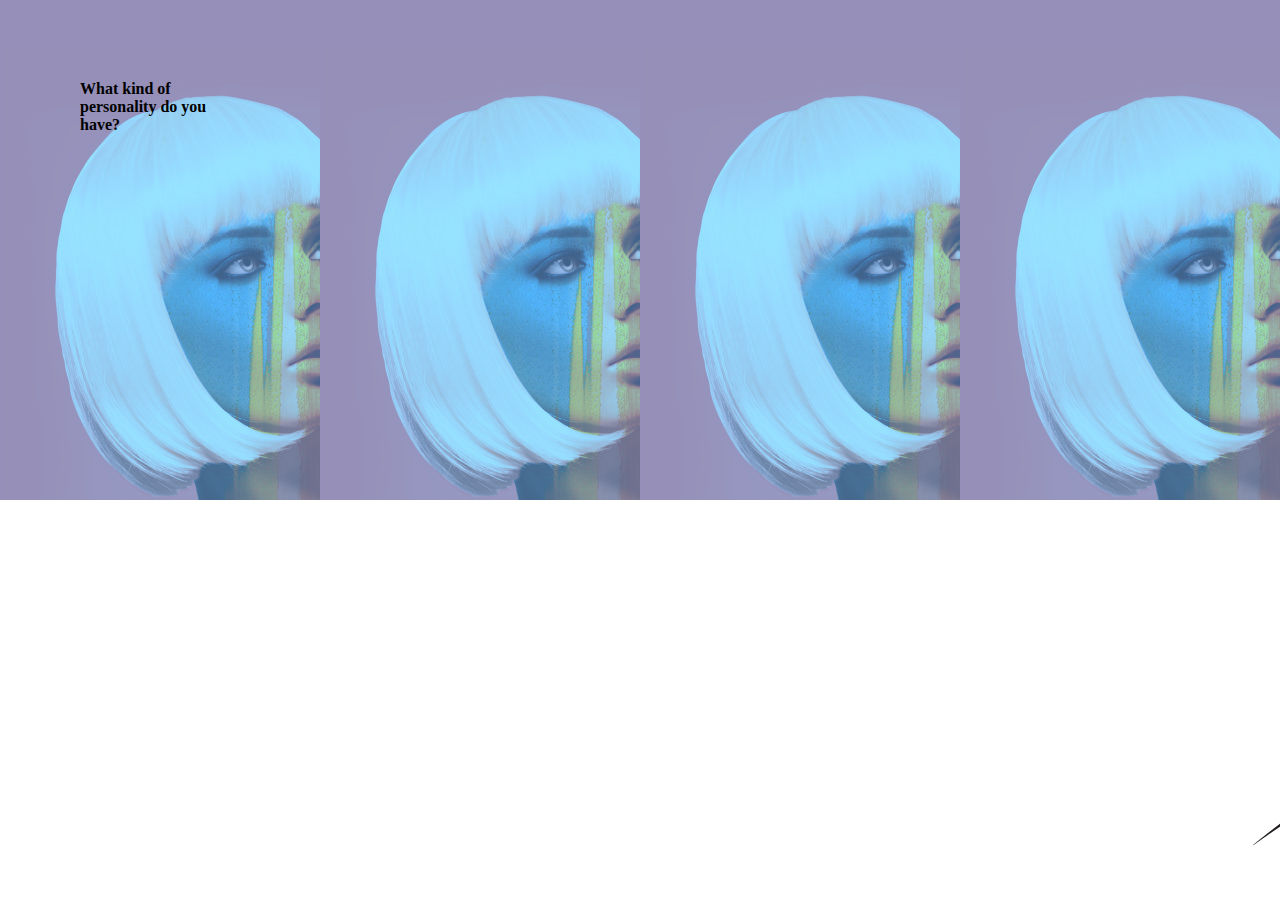
==== index.html @ d594ce85 "add opacity to background images on divs" ====
<!DOCTYPE html>
<html>
  <head>
    <meta name="viewport" content="width=device-width">
    <!--Stylesheet-->
    <link href="css/application.css" rel="stylesheet" type="text/css">
    <title>Cards</title>
  </head>
  <body>
    <section class="wrapper">
      <div class="row">
        <div class="column-3 card">
          <h4>What kind of personality do you have?</h4>
        </div>
        <div class="column-3 card">

        </div>
        <div class="column-3 card">

        </div>
        <div class="column-3 card">

        </div>
      </div>
    </section>
    <!--Scripts-->
    <script src="js/scripts.js"></script>
  </body>
</html>
---- css/application.css ----
html, body, div, span, applet, object, iframe, h1, h2, h3, h4, h5, h6, p, blockquote, pre, a, abbr, acronym, address, big, cite, code, del, dfn, em, font, img, ins, kbd, q, s, samp, small, strike, strong, sub, sup, tt, var, b, u, i, center, dl, dt, dd, ol, ul, li, fieldset, form, label, legend, caption {
  margin: 0;
  padding: 0;
  box-sizing: border-box; }

.wrapper,
.row {
  *zoom: 1; }
  .wrapper:before,
  .row:before, .wrapper:after,
  .row:after {
    content: " ";
    display: table; }
  .wrapper:after,
  .row:after {
    clear: both; }

body {
  background-image: url("../img/hair.png"); }

div {
  background-color: #2DC7FF;
  z-index: 0; }

.card {
  width: auto;
  height: 500px;
  display: block;
  position: relative; }

.card::after {
  content: "";
  background-image: url("../img/pink.jpg");
  opacity: 0.5;
  top: 0;
  left: 0;
  bottom: 0;
  right: 0;
  position: absolute;
  z-index: -1; }

.wrapper {
  width: 100%;
  margin: 0 auto; }

[class*='column-'] {
  float: left;
  padding: 5em;
  width: 100%;
  min-height: 100px; }

@media only screen and (min-width: 30em) {
  .column-3 {
    width: 25%; } }
html {
  box-sizing: border-box; }

*, *::after, *::before {
  box-sizing: inherit; }

/*# sourceMappingURL=application.css.map */
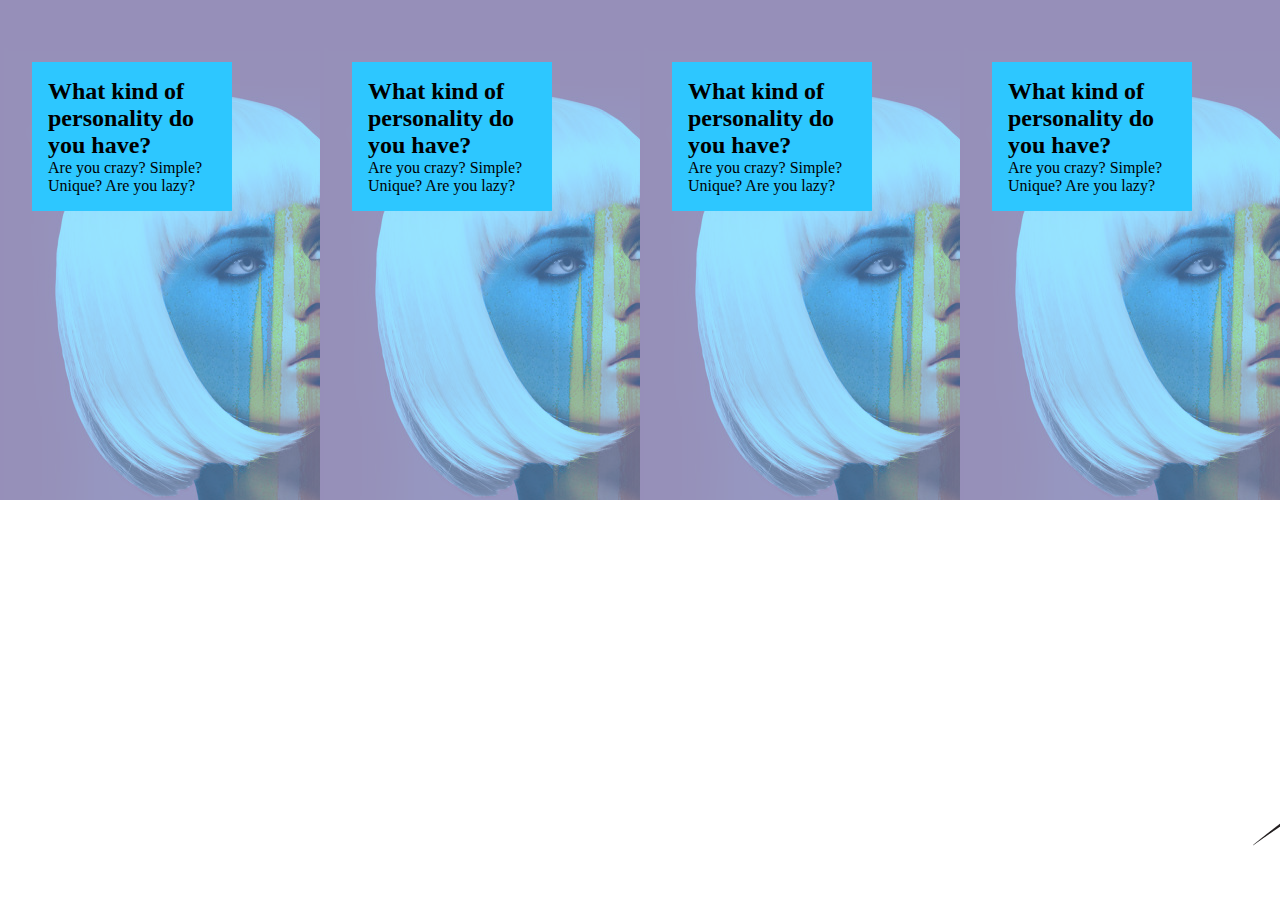
==== commit 76cc505b: "add content on top of cards" ====
--- a/index.html
+++ b/index.html
@@ -10,16 +10,36 @@
     <section class="wrapper">
       <div class="row">
         <div class="column-3 card">
-          <h4>What kind of personality do you have?</h4>
+          <div class="text">
+            <h2>What kind of personality do you have?</h2>
+            <p>
+              Are you crazy? Simple? Unique? Are you lazy?
+            </p>
+          </div>
         </div>
         <div class="column-3 card">
-
+          <div class="text">
+            <h2>What kind of personality do you have?</h2>
+            <p>
+              Are you crazy? Simple? Unique? Are you lazy?
+            </p>
+          </div>
         </div>
         <div class="column-3 card">
-
+          <div class="text">
+            <h2>What kind of personality do you have?</h2>
+            <p>
+              Are you crazy? Simple? Unique? Are you lazy?
+            </p>
+          </div>
         </div>
         <div class="column-3 card">
-
+          <div class="text">
+            <h2>What kind of personality do you have?</h2>
+            <p>
+              Are you crazy? Simple? Unique? Are you lazy?
+            </p>
+          </div>
         </div>
       </div>
     </section>
--- a/css/application.css
+++ b/css/application.css
@@ -17,6 +17,11 @@
 
 body {
   background-image: url("../img/hair.png"); }
+
+img {
+  width: auto;
+  max-width: 100%;
+  height: auto; }
 
 div {
   background-color: #2DC7FF;
@@ -39,13 +44,19 @@
   position: absolute;
   z-index: -1; }
 
+.text {
+  position: relative;
+  top: 30px;
+  width: 200px;
+  padding: 1em; }
+
 .wrapper {
   width: 100%;
   margin: 0 auto; }
 
 [class*='column-'] {
   float: left;
-  padding: 5em;
+  padding: 2em;
   width: 100%;
   min-height: 100px; }
 
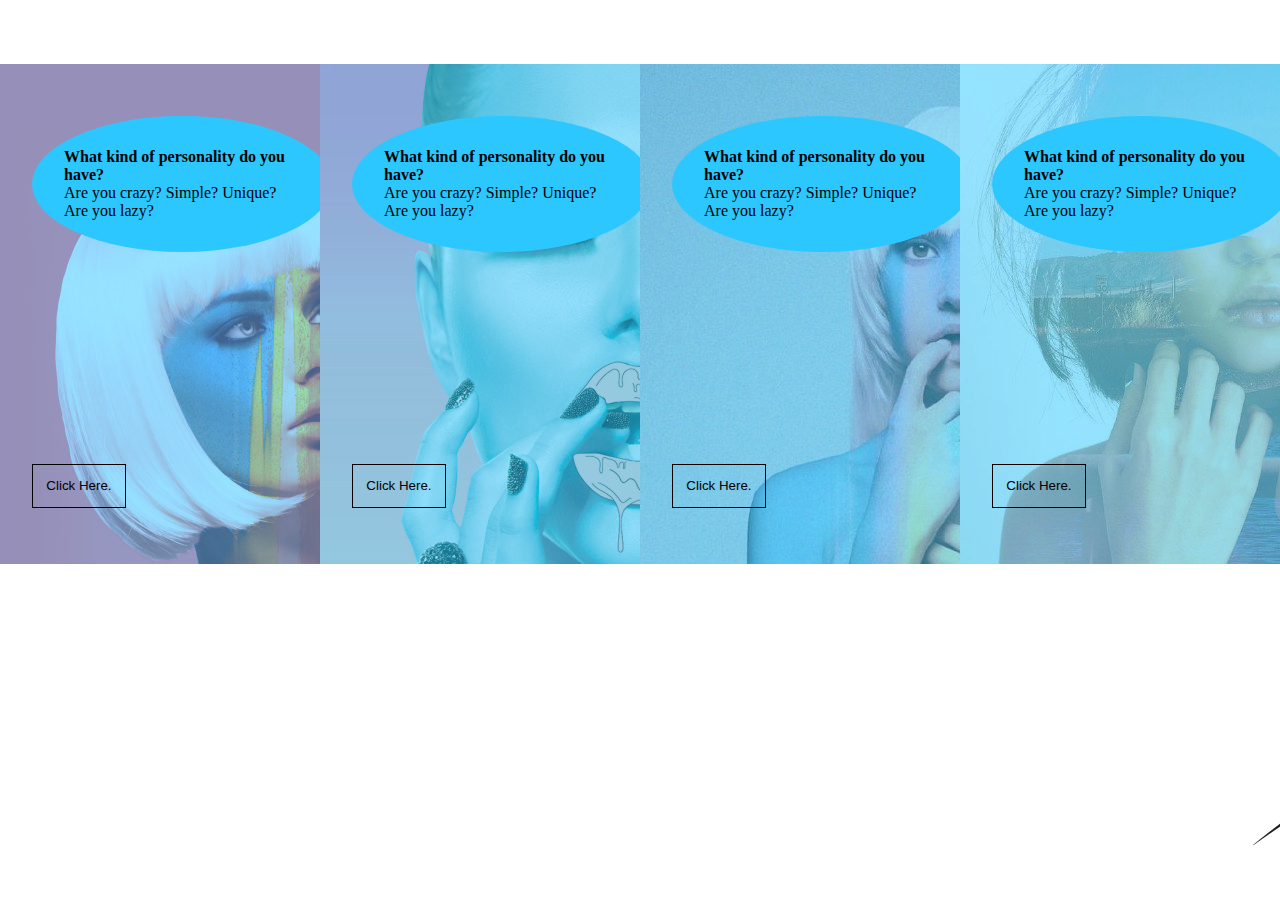
==== commit 6e38bc59: "add buttons with hover" ====
--- a/index.html
+++ b/index.html
@@ -9,6 +9,45 @@
   <body>
     <section class="wrapper">
       <div class="row">
+        <div class="column-3 cardOne">
+          <div class="text">
+            <h2>What kind of personality do you have?</h2>
+            <p>
+              Are you crazy? Simple? Unique? Are you lazy?
+            </p>
+          </div>
+          <button type="button" name="button">Click Here.</button>
+        </div>
+        <div class="column-3 cardTwo">
+          <div class="text">
+            <h2>What kind of personality do you have?</h2>
+            <p>
+              Are you crazy? Simple? Unique? Are you lazy?
+            </p>
+          </div>
+          <button type="button" name="button">Click Here.</button>
+        </div>
+        <div class="column-3 cardThree">
+          <div class="text">
+            <h2>What kind of personality do you have?</h2>
+            <p>
+              Are you crazy? Simple? Unique? Are you lazy?
+            </p>
+          </div>
+          <button type="button" name="button">Click Here.</button>
+        </div>
+        <div class="column-3 cardFour">
+          <div class="text">
+            <h2>What kind of personality do you have?</h2>
+            <p>
+              Are you crazy? Simple? Unique? Are you lazy?
+            </p>
+          </div>
+          <button type="button" name="button">Click Here.</button>
+        </div>
+      </div>
+<!--
+      <div class="row">
         <div class="column-3 card">
           <div class="text">
             <h2>What kind of personality do you have?</h2>
@@ -16,6 +55,16 @@
               Are you crazy? Simple? Unique? Are you lazy?
             </p>
           </div>
+          <button type="button" name="button">Click Here.</button>
+        </div>
+        <div class="column-3 card">
+          <div class="text">
+            <h2>What kind of personality do you have?</h2>
+            <p>
+              Are you crazy? Simple? Unique? Are you lazy?
+            </p>
+          </div>
+          <button type="button" name="button">Click Here.</button>
         </div>
         <div class="column-3 card">
           <div class="text">
@@ -33,15 +82,7 @@
             </p>
           </div>
         </div>
-        <div class="column-3 card">
-          <div class="text">
-            <h2>What kind of personality do you have?</h2>
-            <p>
-              Are you crazy? Simple? Unique? Are you lazy?
-            </p>
-          </div>
-        </div>
-      </div>
+      </div> -->
     </section>
     <!--Scripts-->
     <script src="js/scripts.js"></script>
--- a/css/application.css
+++ b/css/application.css
@@ -18,22 +18,38 @@
 body {
   background-image: url("../img/hair.png"); }
 
+button {
+  position: absolute;
+  top: 400px;
+  padding: 1em;
+  background: none;
+  border: 1px solid black; }
+  button:hover {
+    background: #ED6879; }
+
 img {
   width: auto;
   max-width: 100%;
   height: auto; }
 
+h2 {
+  font-size: 1em; }
+
 div {
   background-color: #2DC7FF;
+  top: 0;
+  left: 0;
+  bottom: 0;
+  right: 0;
   z-index: 0; }
 
-.card {
+.cardOne {
   width: auto;
   height: 500px;
   display: block;
   position: relative; }
 
-.card::after {
+.cardOne::after {
   content: "";
   background-image: url("../img/pink.jpg");
   opacity: 0.5;
@@ -44,11 +60,66 @@
   position: absolute;
   z-index: -1; }
 
+.cardTwo {
+  width: auto;
+  height: 500px;
+  display: block;
+  position: relative; }
+
+.cardTwo::after {
+  content: "";
+  background-image: url("../img/lips.jpg");
+  opacity: 0.5;
+  top: 0;
+  left: 0;
+  bottom: 0;
+  right: 0;
+  position: absolute;
+  z-index: -1; }
+
+.cardThree {
+  width: auto;
+  height: 500px;
+  display: block;
+  position: relative; }
+
+.cardThree::after {
+  content: "";
+  background-image: url("../img/skin.jpg");
+  opacity: 0.5;
+  top: 0;
+  left: 0;
+  bottom: 0;
+  right: 0;
+  position: absolute;
+  z-index: -1; }
+
+.cardFour {
+  width: auto;
+  height: 500px;
+  display: block;
+  position: relative; }
+
+.cardFour::after {
+  content: "";
+  background-image: url("../img/face.jpg");
+  opacity: 0.5;
+  top: 0;
+  left: 0;
+  bottom: 0;
+  right: 0;
+  position: absolute;
+  z-index: -1; }
+
 .text {
   position: relative;
-  top: 30px;
-  width: 200px;
-  padding: 1em; }
+  top: 20px;
+  width: 300px;
+  padding: 2em;
+  border-radius: 90%; }
+
+.row {
+  margin-top: 4em; }
 
 .wrapper {
   width: 100%;
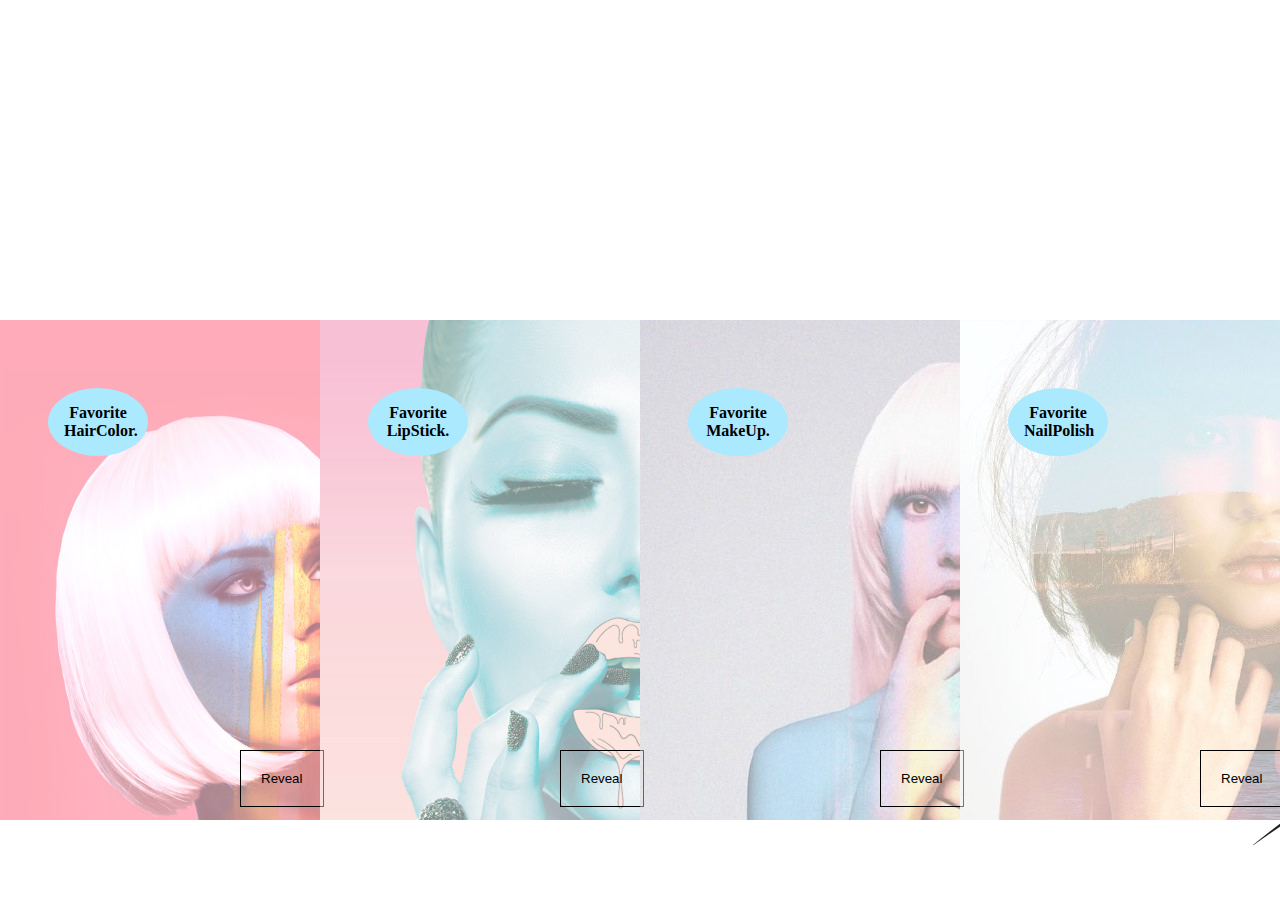
==== commit 86807c62: "add sass color function using hue" ====
--- a/index.html
+++ b/index.html
@@ -11,41 +11,31 @@
       <div class="row">
         <div class="column-3 cardOne">
           <div class="text">
-            <h2>What kind of personality do you have?</h2>
-            <p>
-              Are you crazy? Simple? Unique? Are you lazy?
-            </p>
+            <h2>Favorite HairColor.</h2>
           </div>
-          <button type="button" name="button">Click Here.</button>
+          <button type="button" name="button">Reveal</button>
         </div>
         <div class="column-3 cardTwo">
           <div class="text">
-            <h2>What kind of personality do you have?</h2>
-            <p>
-              Are you crazy? Simple? Unique? Are you lazy?
-            </p>
+            <h2>Favorite LipStick.</h2>
           </div>
-          <button type="button" name="button">Click Here.</button>
+          <button type="button" name="button">Reveal</button>
         </div>
+        <div class="float">
         <div class="column-3 cardThree">
           <div class="text">
-            <h2>What kind of personality do you have?</h2>
-            <p>
-              Are you crazy? Simple? Unique? Are you lazy?
-            </p>
+            <h2>Favorite MakeUp.</h2>
           </div>
-          <button type="button" name="button">Click Here.</button>
+          <button type="button" name="button">Reveal</button>
         </div>
         <div class="column-3 cardFour">
           <div class="text">
-            <h2>What kind of personality do you have?</h2>
-            <p>
-              Are you crazy? Simple? Unique? Are you lazy?
-            </p>
+            <h2>Favorite NailPolish</h2>
           </div>
-          <button type="button" name="button">Click Here.</button>
+          <button type="button" name="button">Reveal</button>
         </div>
       </div>
+    </div>
 <!--
       <div class="row">
         <div class="column-3 card">
--- a/css/application.css
+++ b/css/application.css
@@ -2,6 +2,12 @@
   margin: 0;
   padding: 0;
   box-sizing: border-box; }
+
+html {
+  box-sizing: border-box; }
+
+*, *::after, *::before {
+  box-sizing: inherit; }
 
 .wrapper,
 .row {
@@ -20,12 +26,14 @@
 
 button {
   position: absolute;
-  top: 400px;
-  padding: 1em;
+  top: 430px;
+  left: 240px;
+  padding: 1.5em;
   background: none;
   border: 1px solid black; }
   button:hover {
-    background: #ED6879; }
+    background: #ED6879;
+    opacity: .5; }
 
 img {
   width: auto;
@@ -33,10 +41,10 @@
   height: auto; }
 
 h2 {
-  font-size: 1em; }
+  font-size: 1em;
+  text-align: center; }
 
 div {
-  background-color: #2DC7FF;
   top: 0;
   left: 0;
   bottom: 0;
@@ -112,32 +120,49 @@
   z-index: -1; }
 
 .text {
+  background-color: #abe9ff;
   position: relative;
   top: 20px;
-  width: 300px;
-  padding: 2em;
+  width: 100px;
+  padding: 1em;
   border-radius: 90%; }
 
 .row {
-  margin-top: 4em; }
+  margin-top: 20em; }
 
 .wrapper {
-  width: 100%;
-  margin: 0 auto; }
+  max-width: 85%;
+  margin-left: auto;
+  margin-right: auto; }
+  .wrapper::after {
+    clear: both;
+    content: "";
+    display: table; }
 
 [class*='column-'] {
   float: left;
-  padding: 2em;
+  padding: 3em;
   width: 100%;
   min-height: 100px; }
 
-@media only screen and (min-width: 30em) {
+@media only screen and (min-width: 480px) {
+  .wrapper {
+    width: 100%;
+    max-width: 90em; }
+
   .column-3 {
     width: 25%; } }
-html {
-  box-sizing: border-box; }
+@media only screen and (max-width: 490px) {
+  .wrapper {
+    max-width: 100%;
+    margin-left: auto;
+    margin-right: auto; }
+    .wrapper::after {
+      clear: both;
+      content: "";
+      display: table; }
 
-*, *::after, *::before {
-  box-sizing: inherit; }
+  .row {
+    margin-top: 0; } }
 
 /*# sourceMappingURL=application.css.map */
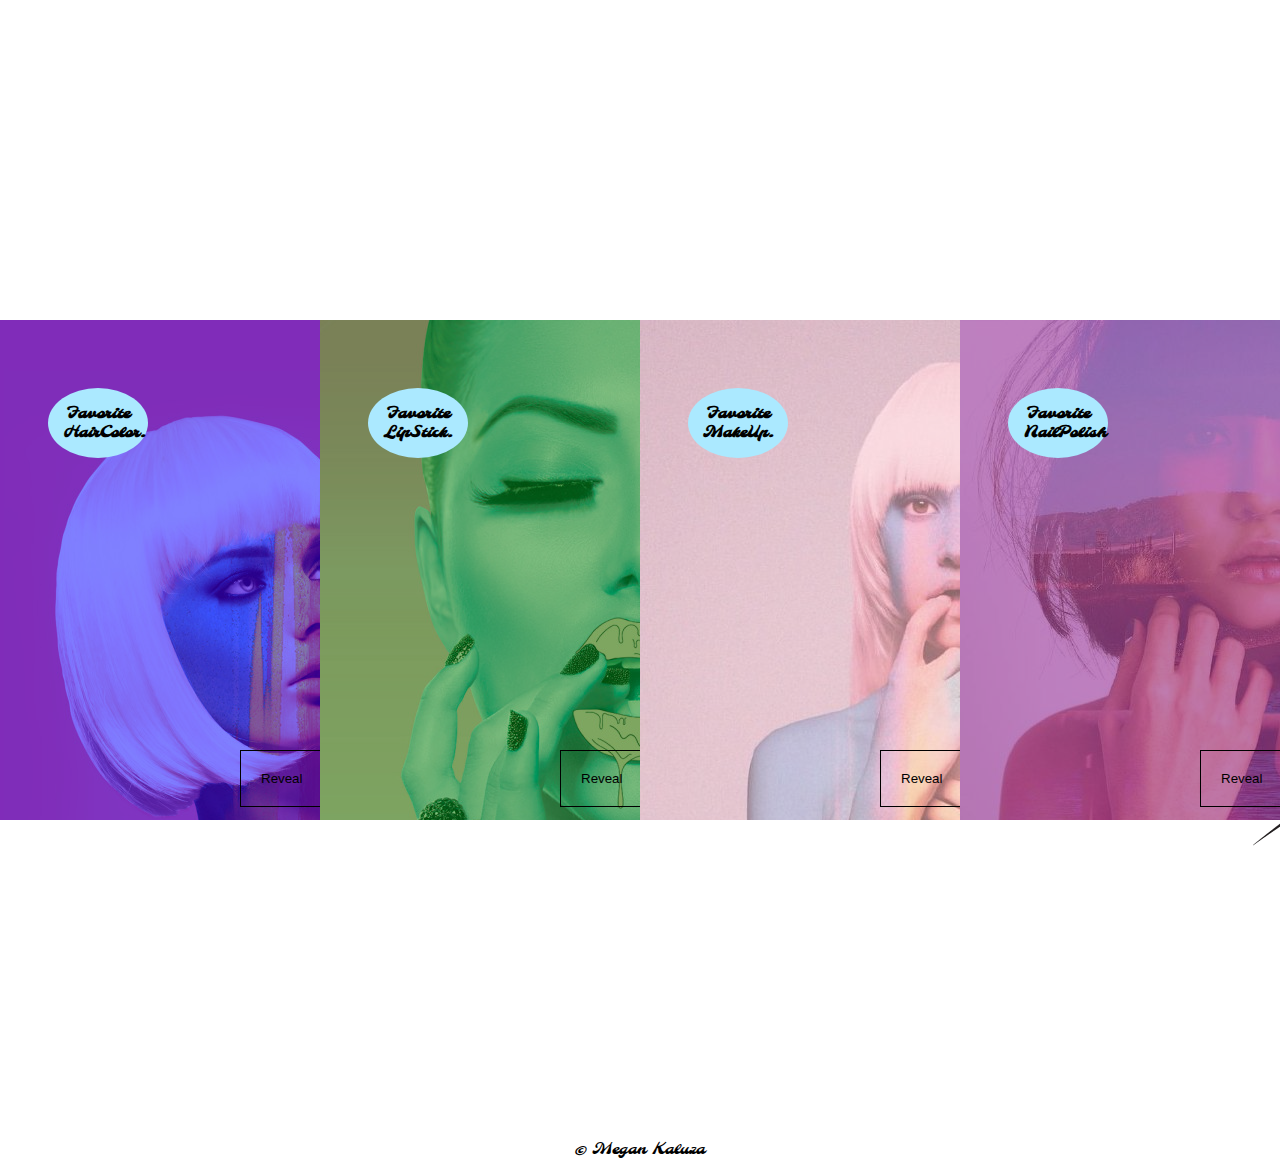
==== commit 7904dea5: "add google fonts and created a font-stack variable" ====
--- a/index.html
+++ b/index.html
@@ -22,58 +22,23 @@
           <button type="button" name="button">Reveal</button>
         </div>
         <div class="float">
-        <div class="column-3 cardThree">
-          <div class="text">
-            <h2>Favorite MakeUp.</h2>
+          <div class="column-3 cardThree">
+            <div class="text">
+              <h2>Favorite MakeUp.</h2>
+            </div>
+            <button type="button" name="button">Reveal</button>
           </div>
-          <button type="button" name="button">Reveal</button>
-        </div>
-        <div class="column-3 cardFour">
-          <div class="text">
-            <h2>Favorite NailPolish</h2>
+          <div class="column-3 cardFour">
+            <div class="text">
+              <h2>Favorite NailPolish</h2>
+            </div>
+            <button type="button" name="button">Reveal</button>
           </div>
-          <button type="button" name="button">Reveal</button>
         </div>
       </div>
-    </div>
-<!--
-      <div class="row">
-        <div class="column-3 card">
-          <div class="text">
-            <h2>What kind of personality do you have?</h2>
-            <p>
-              Are you crazy? Simple? Unique? Are you lazy?
-            </p>
-          </div>
-          <button type="button" name="button">Click Here.</button>
-        </div>
-        <div class="column-3 card">
-          <div class="text">
-            <h2>What kind of personality do you have?</h2>
-            <p>
-              Are you crazy? Simple? Unique? Are you lazy?
-            </p>
-          </div>
-          <button type="button" name="button">Click Here.</button>
-        </div>
-        <div class="column-3 card">
-          <div class="text">
-            <h2>What kind of personality do you have?</h2>
-            <p>
-              Are you crazy? Simple? Unique? Are you lazy?
-            </p>
-          </div>
-        </div>
-        <div class="column-3 card">
-          <div class="text">
-            <h2>What kind of personality do you have?</h2>
-            <p>
-              Are you crazy? Simple? Unique? Are you lazy?
-            </p>
-          </div>
-        </div>
-      </div> -->
     </section>
+
+    <footer>&copy; Megan Kaluza</footer>
     <!--Scripts-->
     <script src="js/scripts.js"></script>
   </body>
--- a/css/application.css
+++ b/css/application.css
@@ -1,3 +1,4 @@
+@import url("https://fonts.googleapis.com/css?family=Molle:400i");
 html, body, div, span, applet, object, iframe, h1, h2, h3, h4, h5, h6, p, blockquote, pre, a, abbr, acronym, address, big, cite, code, del, dfn, em, font, img, ins, kbd, q, s, samp, small, strike, strong, sub, sup, tt, var, b, u, i, center, dl, dt, dd, ol, ul, li, fieldset, form, label, legend, caption {
   margin: 0;
   padding: 0;
@@ -41,6 +42,7 @@
   height: auto; }
 
 h2 {
+  font-family: "Molle", cursive;
   font-size: 1em;
   text-align: center; }
 
@@ -51,7 +53,13 @@
   right: 0;
   z-index: 0; }
 
+footer {
+  text-align: center;
+  margin-top: 20em;
+  font-family: "Molle", cursive; }
+
 .cardOne {
+  background: blue;
   width: auto;
   height: 500px;
   display: block;
@@ -69,6 +77,7 @@
   z-index: -1; }
 
 .cardTwo {
+  background: green;
   width: auto;
   height: 500px;
   display: block;
@@ -86,6 +95,7 @@
   z-index: -1; }
 
 .cardThree {
+  background: pink;
   width: auto;
   height: 500px;
   display: block;
@@ -103,6 +113,7 @@
   z-index: -1; }
 
 .cardFour {
+  background: purple;
   width: auto;
   height: 500px;
   display: block;
@@ -163,6 +174,9 @@
       display: table; }
 
   .row {
-    margin-top: 0; } }
+    margin-top: 0; }
+
+  footer {
+    margin: 0; } }
 
 /*# sourceMappingURL=application.css.map */
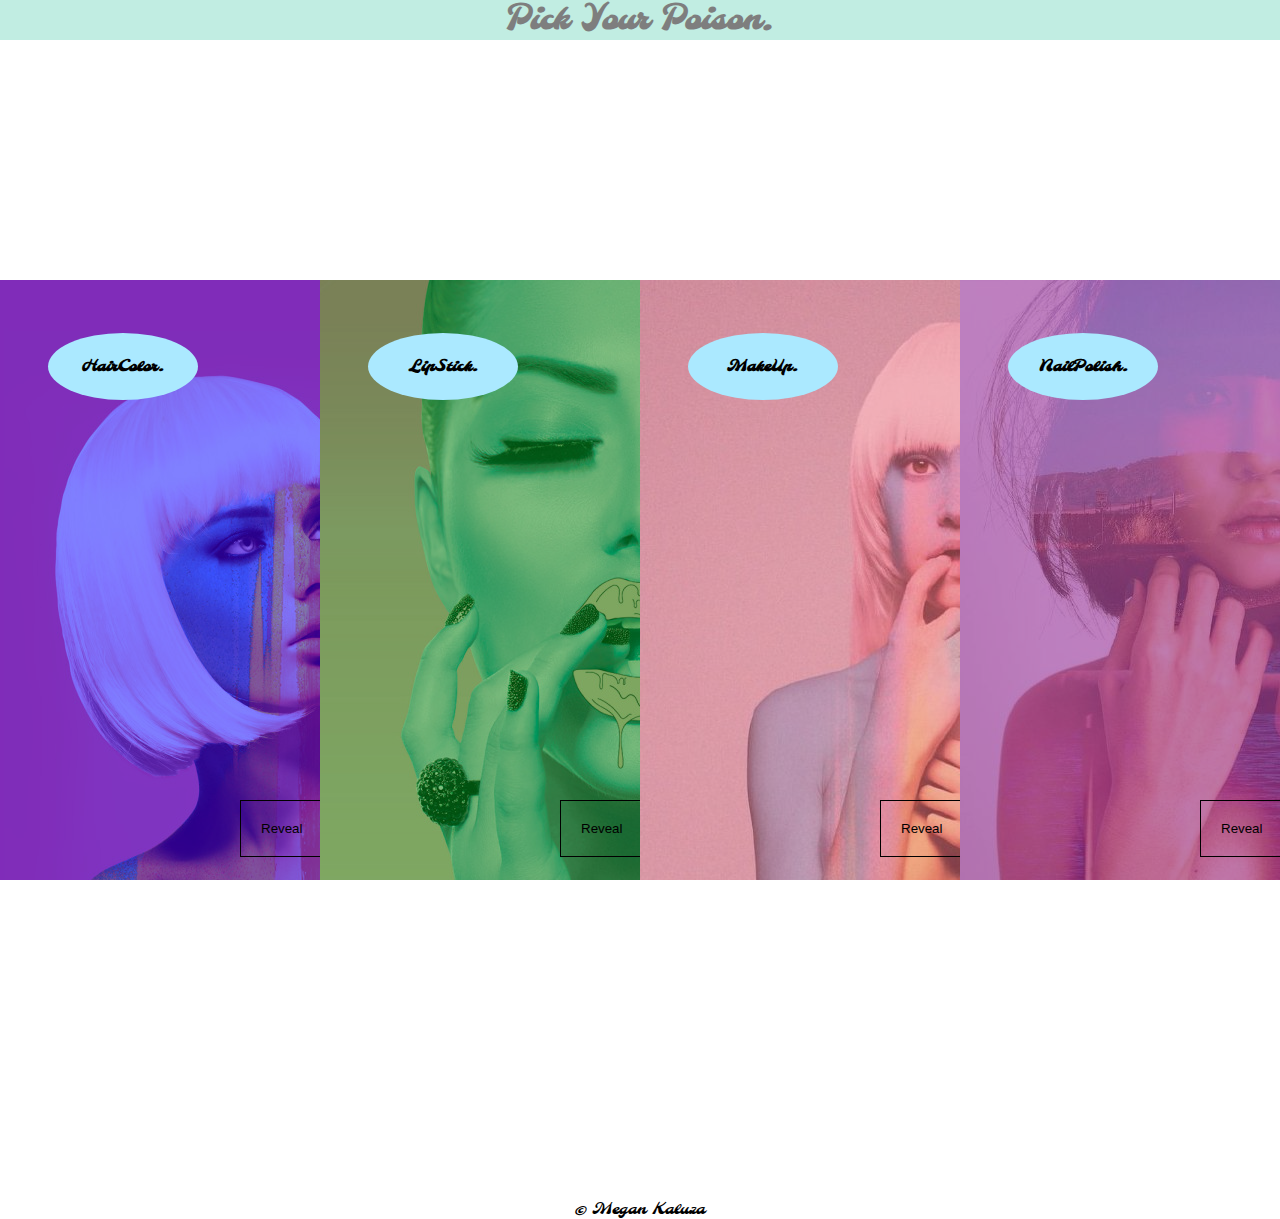
==== commit d43e6029: "add extends/mixins/variables, also refactor scss files" ====
--- a/index.html
+++ b/index.html
@@ -4,40 +4,42 @@
     <meta name="viewport" content="width=device-width">
     <!--Stylesheet-->
     <link href="css/application.css" rel="stylesheet" type="text/css">
-    <title>Cards</title>
+    <title>BeautyCards.</title>
   </head>
   <body>
+<header>
+  <h1>Pick Your Poison.</h1>
+</header>
     <section class="wrapper">
       <div class="row">
-        <div class="column-3 cardOne">
+        <div class="column cardOne">
           <div class="text">
-            <h2>Favorite HairColor.</h2>
+            <h2>HairColor.</h2>
           </div>
           <button type="button" name="button">Reveal</button>
         </div>
-        <div class="column-3 cardTwo">
+        <div class="column cardTwo">
           <div class="text">
-            <h2>Favorite LipStick.</h2>
+            <h2>LipStick.</h2>
           </div>
           <button type="button" name="button">Reveal</button>
         </div>
         <div class="float">
-          <div class="column-3 cardThree">
+          <div class="column cardThree">
             <div class="text">
-              <h2>Favorite MakeUp.</h2>
+              <h2>MakeUp.</h2>
             </div>
             <button type="button" name="button">Reveal</button>
           </div>
-          <div class="column-3 cardFour">
+          <div class="column cardFour">
             <div class="text">
-              <h2>Favorite NailPolish</h2>
+              <h2>NailPolish.</h2>
             </div>
             <button type="button" name="button">Reveal</button>
           </div>
         </div>
       </div>
     </section>
-
     <footer>&copy; Megan Kaluza</footer>
     <!--Scripts-->
     <script src="js/scripts.js"></script>
--- a/css/application.css
+++ b/css/application.css
@@ -10,41 +10,24 @@
 *, *::after, *::before {
   box-sizing: inherit; }
 
-.wrapper,
-.row {
-  *zoom: 1; }
-  .wrapper:before,
-  .row:before, .wrapper:after,
-  .row:after {
-    content: " ";
-    display: table; }
-  .wrapper:after,
-  .row:after {
-    clear: both; }
+footer, h1, h2 {
+  text-align: center; }
 
-body {
-  background-image: url("../img/hair.png"); }
+.cardOne, .cardTwo, .cardThree, .cardFour {
+  width: auto;
+  height: 600px;
+  display: block;
+  position: relative; }
 
-button {
+.cardOne::after, .cardTwo::after, .cardThree::after, .cardFour::after {
+  content: "";
+  opacity: 0.5;
+  top: 0;
+  left: 0;
+  bottom: 0;
+  right: 0;
   position: absolute;
-  top: 430px;
-  left: 240px;
-  padding: 1.5em;
-  background: none;
-  border: 1px solid black; }
-  button:hover {
-    background: #ED6879;
-    opacity: .5; }
-
-img {
-  width: auto;
-  max-width: 100%;
-  height: auto; }
-
-h2 {
-  font-family: "Molle", cursive;
-  font-size: 1em;
-  text-align: center; }
+  z-index: -1; }
 
 div {
   top: 0;
@@ -53,93 +36,78 @@
   right: 0;
   z-index: 0; }
 
+button:hover, .text:hover {
+  opacity: .5; }
+
 footer {
-  text-align: center;
   margin-top: 20em;
   font-family: "Molle", cursive; }
 
+header {
+  background-color: #84DCC6;
+  opacity: .5; }
+
+button {
+  position: absolute;
+  top: 520px;
+  left: 240px;
+  padding: 1.5em;
+  background: none;
+  border: 1px solid black; }
+  button:hover {
+    background: white; }
+
+body {
+  background-image: url("../img/hair.png"); }
+
+img {
+  width: auto;
+  max-width: 100%;
+  height: auto; }
+
+h1 {
+  font-family: "Molle", cursive; }
+
+h2 {
+  font-family: "Molle", cursive;
+  font-size: 1em; }
+
 .cardOne {
-  background: blue;
-  width: auto;
-  height: 500px;
-  display: block;
-  position: relative; }
-
-.cardOne::after {
-  content: "";
-  background-image: url("../img/pink.jpg");
-  opacity: 0.5;
-  top: 0;
-  left: 0;
-  bottom: 0;
-  right: 0;
-  position: absolute;
-  z-index: -1; }
+  background: blue; }
+  .cardOne::after {
+    background-image: url("../img/pink.jpg"); }
 
 .cardTwo {
-  background: green;
-  width: auto;
-  height: 500px;
-  display: block;
-  position: relative; }
-
-.cardTwo::after {
-  content: "";
-  background-image: url("../img/lips.jpg");
-  opacity: 0.5;
-  top: 0;
-  left: 0;
-  bottom: 0;
-  right: 0;
-  position: absolute;
-  z-index: -1; }
+  background: green; }
+  .cardTwo::after {
+    background-image: url("../img/lips.jpg"); }
 
 .cardThree {
-  background: pink;
-  width: auto;
-  height: 500px;
-  display: block;
-  position: relative; }
-
-.cardThree::after {
-  content: "";
-  background-image: url("../img/skin.jpg");
-  opacity: 0.5;
-  top: 0;
-  left: 0;
-  bottom: 0;
-  right: 0;
-  position: absolute;
-  z-index: -1; }
+  background: #ED6879; }
+  .cardThree::after {
+    background-image: url("../img/skin.jpg"); }
 
 .cardFour {
-  background: purple;
-  width: auto;
-  height: 500px;
-  display: block;
-  position: relative; }
+  background: purple; }
+  .cardFour::after {
+    background-image: url("../img/face.jpg"); }
 
-.cardFour::after {
-  content: "";
-  background-image: url("../img/face.jpg");
-  opacity: 0.5;
-  top: 0;
-  left: 0;
-  bottom: 0;
-  right: 0;
-  position: absolute;
-  z-index: -1; }
+.column {
+  float: left;
+  padding: 3em;
+  width: 100%;
+  min-height: 100px; }
 
 .text {
   background-color: #abe9ff;
   position: relative;
-  top: 20px;
-  width: 100px;
-  padding: 1em;
+  top: 5px;
+  width: 150px;
+  padding: 1.5em;
   border-radius: 90%; }
 
 .row {
-  margin-top: 20em; }
+  margin-top: 15em; }
 
 .wrapper {
   max-width: 85%;
@@ -150,18 +118,18 @@
     content: "";
     display: table; }
 
-[class*='column-'] {
-  float: left;
-  padding: 3em;
-  width: 100%;
-  min-height: 100px; }
+.wrapper::after,
+.row::after {
+  clear: both;
+  content: "";
+  display: table; }
 
 @media only screen and (min-width: 480px) {
   .wrapper {
     width: 100%;
     max-width: 90em; }
 
-  .column-3 {
+  .column {
     width: 25%; } }
 @media only screen and (max-width: 490px) {
   .wrapper {
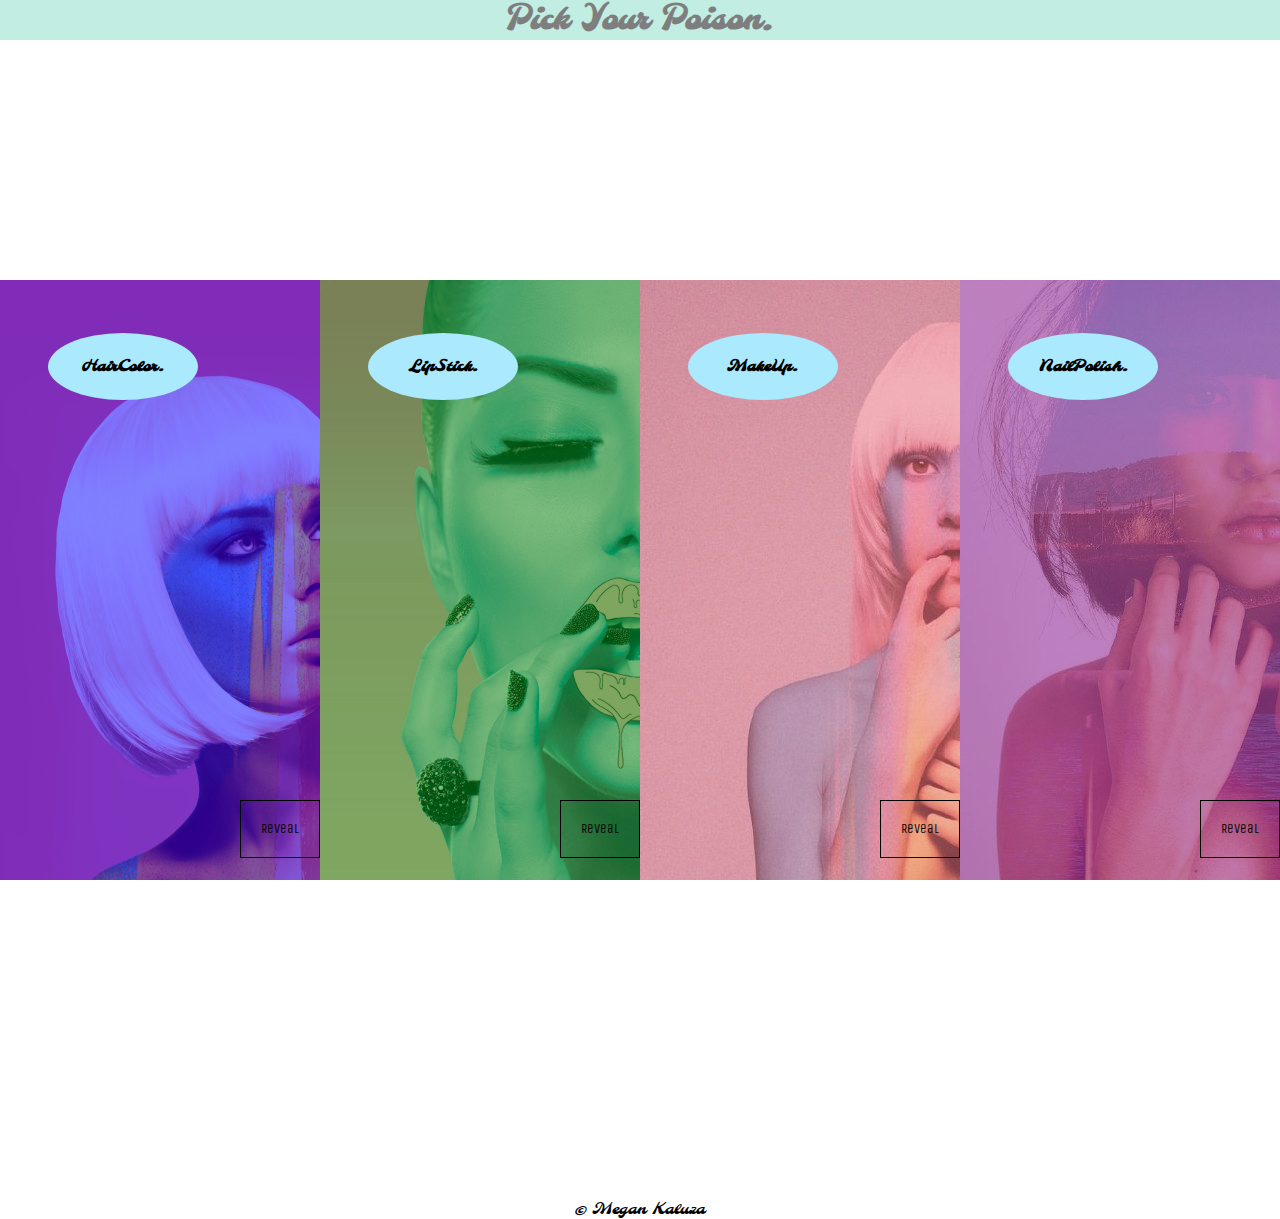
==== commit 5bbded61: "add four more pages that display info about each card" ====
--- a/index.html
+++ b/index.html
@@ -7,35 +7,35 @@
     <title>BeautyCards.</title>
   </head>
   <body>
-<header>
-  <h1>Pick Your Poison.</h1>
-</header>
+    <header>
+      <h1>Pick Your Poison.</h1>
+    </header>
     <section class="wrapper">
       <div class="row">
         <div class="column cardOne">
           <div class="text">
             <h2>HairColor.</h2>
           </div>
-          <button type="button" name="button">Reveal</button>
+          <a href="hair.html"><button type="button" name="button">Reveal</button></a>
         </div>
         <div class="column cardTwo">
           <div class="text">
             <h2>LipStick.</h2>
           </div>
-          <button type="button" name="button">Reveal</button>
+          <a href="lipstick.html"><button type="button" name="button">Reveal</button></a>
         </div>
         <div class="float">
           <div class="column cardThree">
             <div class="text">
               <h2>MakeUp.</h2>
             </div>
-            <button type="button" name="button">Reveal</button>
+            <a href="makeup.html"><button type="button" name="button">Reveal</button></a>
           </div>
           <div class="column cardFour">
             <div class="text">
               <h2>NailPolish.</h2>
             </div>
-            <button type="button" name="button">Reveal</button>
+            <a href="nailpolish.html"><button type="button" name="button">Reveal</button></a>
           </div>
         </div>
       </div>
--- a/css/application.css
+++ b/css/application.css
@@ -1,4 +1,4 @@
-@import url("https://fonts.googleapis.com/css?family=Molle:400i");
+@import url("https://fonts.googleapis.com/css?family=Molle:400i|Unica+One");
 html, body, div, span, applet, object, iframe, h1, h2, h3, h4, h5, h6, p, blockquote, pre, a, abbr, acronym, address, big, cite, code, del, dfn, em, font, img, ins, kbd, q, s, samp, small, strike, strong, sub, sup, tt, var, b, u, i, center, dl, dt, dd, ol, ul, li, fieldset, form, label, legend, caption {
   margin: 0;
   padding: 0;
@@ -10,16 +10,16 @@
 *, *::after, *::before {
   box-sizing: inherit; }
 
-footer, h1, h2 {
+footer, h1, h2, p {
   text-align: center; }
 
-.cardOne, .cardTwo, .cardThree, .cardFour {
+.cardOne, .cardTwo, .cardThree, .cardFour, .cardInfo {
   width: auto;
   height: 600px;
   display: block;
   position: relative; }
 
-.cardOne::after, .cardTwo::after, .cardThree::after, .cardFour::after {
+.cardOne::after, .cardTwo::after, .cardThree::after, .cardFour::after, .cardInfo::after {
   content: "";
   opacity: 0.5;
   top: 0;
@@ -48,6 +48,8 @@
   opacity: .5; }
 
 button {
+  display: block;
+  font-family: "Unica One", cursive;
   position: absolute;
   top: 520px;
   left: 240px;
@@ -71,6 +73,10 @@
 h2 {
   font-family: "Molle", cursive;
   font-size: 1em; }
+
+p {
+  font-family: "Unica One", cursive;
+  padding: 1em; }
 
 .cardOne {
   background: blue; }
@@ -99,6 +105,7 @@
   min-height: 100px; }
 
 .text {
+  display: block;
   background-color: #abe9ff;
   position: relative;
   top: 5px;
@@ -124,13 +131,12 @@
   content: "";
   display: table; }
 
-@media only screen and (min-width: 480px) {
-  .wrapper {
-    width: 100%;
-    max-width: 90em; }
+@media only screen and (max-width: 1270px) {
+  button {
+    display: none; }
 
-  .column {
-    width: 25%; } }
+  .text {
+    display: none; } }
 @media only screen and (max-width: 490px) {
   .wrapper {
     max-width: 100%;
@@ -144,7 +150,20 @@
   .row {
     margin-top: 0; }
 
+  button {
+    display: block; }
+
+  .text {
+    display: block; }
+
   footer {
     margin: 0; } }
+@media only screen and (min-width: 480px) {
+  .wrapper {
+    width: 100%;
+    max-width: 90em; }
+
+  .column {
+    width: 25%; } }
 
 /*# sourceMappingURL=application.css.map */
